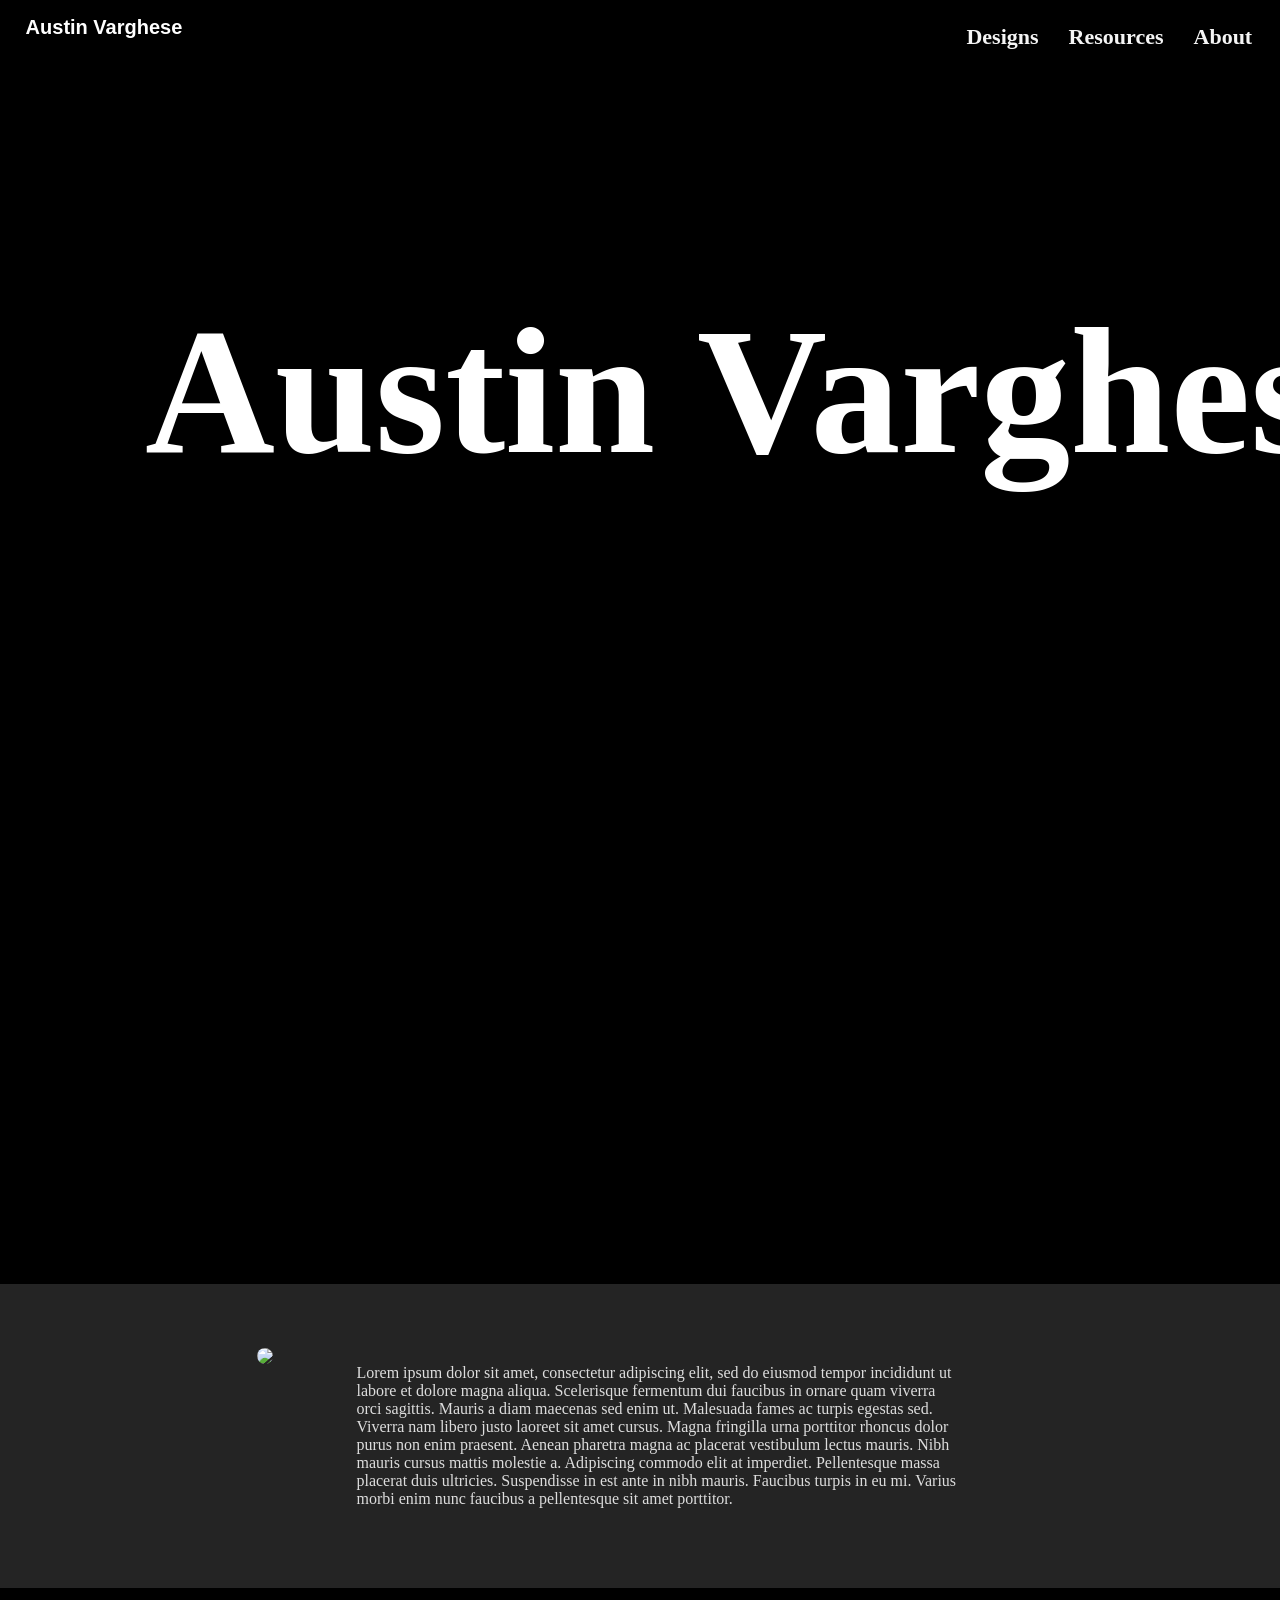
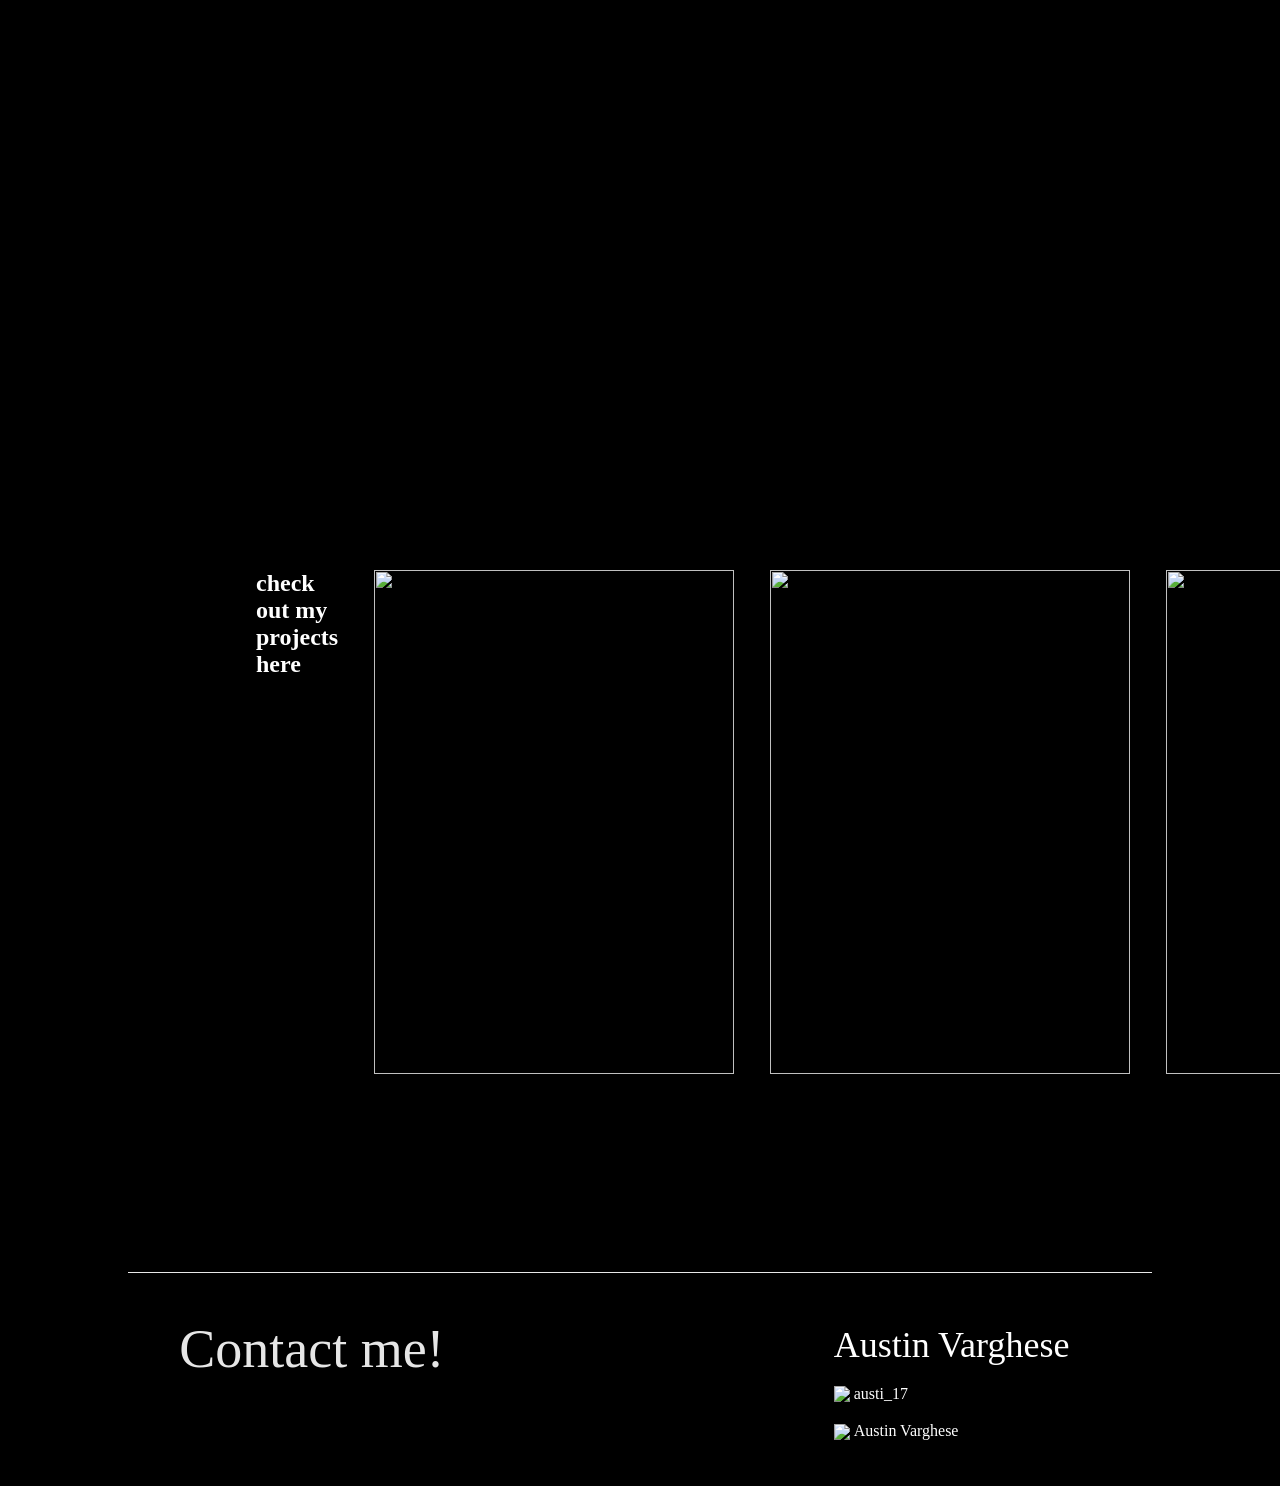
==== design.html @ 10a3e9f7 "Add files via upload" ====
<!DOCTYPE html>
<html lang="en">

<head>
    <link rel="stylesheet" href="style.css">
    <link href="https://fonts.googleapis.com/css2?family=Indie+Flower&display=swap" rel="stylesheet">
    <meta charset="utf-8">
    <meta name="viewport" content="width=device-width, initial-scale=1">
    <title>Home</title>
</head>

<body>

    <header id="colorbar">

        <div class="navbar"> 
            <a id="titletext" href="home.html">Austin Varghese</a> <!--Replace with an AI generated logo later-->
            <div class="navtext">
                <div class="nav"><a class="navobj" href="design.html">Designs</a></div>
                <div class="nav"><a class="navobj" href="resources.html">Resources</a></div>
                <div class="nav"><a class="navobj" href="About.html">About</a></div>
            </div>
        </div>
    </header>

    <section id="cards">
        <div class="card-group">
            <div class="big-card card">
                <h1 id="Header">Austin Varghese</h1>>
            </div>

           <div class="big-card card">
               <!-- <img class="imgcard" src="card\big\big2.jpg"> -->
            </div>

            <div class="big-card card">
               <!--  <img class="imgcard" src="card\big\big4.jpeg">-->
            </div>

            <div class="big-card card">
              <!--   <img class="imgcard" src="card\big\big3.jpeg">-->
            </div> 

            <!--Turn into words that describe the person I am trying to be-->
            <div class="smol-card card">
                <p style="color: white;">Bonk</p>
                <!--<img class="imgcards" src="card\smol\smol1.jpeg">-->
            </div>

            <div class="smol-card card">
                <p style="color: white;">Poblanos</p>
                <!--<img class="imgcards" src="card\smol\smol2.jpeg">-->
            </div>

            <div class="smol-card card">
                <p style="color: white;">Chick fil a</p>
                <!--<img class="imgcards" src="card\smol\smol3.jpeg">-->
            </div>

            <div class="smol-card card">
                <p style="color: white;">Harris Teeter</p>
                <!--<img class="imgcards" src="card\smol\smol4.jpeg">-->
            </div>
        </div>
    </section>

    <section id="spiel">
        <div class="parallax">
            <div class="caption">
                    <div class="floatleft">
                        <img class="spielimg" src="bonk.jpg">
                    </div>
                    <div class="floatright">
                        <p class="caption">Lorem ipsum dolor sit amet, consectetur adipiscing elit, sed do eiusmod tempor incididunt ut labore et dolore magna aliqua. Scelerisque fermentum dui faucibus in ornare quam viverra orci sagittis. Mauris a diam maecenas sed enim ut. Malesuada fames ac turpis egestas sed. Viverra nam libero justo laoreet sit amet cursus. Magna fringilla urna porttitor rhoncus dolor purus non enim praesent. Aenean pharetra magna ac placerat vestibulum lectus mauris. Nibh mauris cursus mattis molestie a. Adipiscing commodo elit at imperdiet. Pellentesque massa placerat duis ultricies. Suspendisse in est ante in nibh mauris. Faucibus turpis in eu mi. Varius morbi enim nunc faucibus a pellentesque sit amet porttitor.</p>
                    </div>
            </div>
        </div>
    </section>

    <section id="slideshow">
                <div id="image-track" data-mouse-down-at="0" data-prev-percentage="0">
                    <div><h1 style="color: white;">check out my projects<br> here</h1></div>
                    <img class="image" src="slideshow/untitled.png" draggable="false" />
                    <img class="image" src="slideshow/ae.png" draggable="false" />
                    <img class="image" src="slideshow/powerplay.png" draggable="false" />
                    <img class="image" src="https://images.unsplash.com/photo-1495805442109-bf1cf975750b?ixlib=rb-4.0.3&ixid=MnwxMjA3fDB8MHxwaG90by1wYWdlfHx8fGVufDB8fHx8&auto=format&fit=crop&w=1770&q=80" draggable="false" />
                    <img class="image" src="https://images.unsplash.com/photo-1548021682-1720ed403a5b?ixlib=rb-4.0.3&ixid=MnwxMjA3fDB8MHxwaG90by1wYWdlfHx8fGVufDB8fHx8&auto=format&fit=crop&w=1770&q=80" draggable="false" />
                    <img class="image" src="https://images.unsplash.com/photo-1496753480864-3e588e0269b3?ixlib=rb-4.0.3&ixid=MnwxMjA3fDB8MHxwaG90by1wYWdlfHx8fGVufDB8fHx8&auto=format&fit=crop&w=2134&q=80" draggable="false" />
                    <img class="image" src="https://images.unsplash.com/photo-1613346945084-35cccc812dd5?ixlib=rb-4.0.3&ixid=MnwxMjA3fDB8MHxwaG90by1wYWdlfHx8fGVufDB8fHx8&auto=format&fit=crop&w=1759&q=80" draggable="false" />
                </div>
                <script src="javascript.js"></script>
    </section>

    <footer>
        <div class="footleft">
            <a id="contact">Contact me!</a>
        </div>
        <div class="footright">
            <ul id="contactlist">
                <li><a id="email" href="mailto:austin.vargehese1938@gmail.com">Austin Varghese</a></li> 
                <br>
                <li class="social">
                    <a href="https://instagram.com/austi_17">
                        <img class="footimg" src="footer/insta.png">
                        <span class="username">austi_17</span>
                    </a>
                </li>
                <br>
                <li class="social">
                    <a href="https://instagram.com/ke.lvinnn">
                        <img class="footimg" src="footer/linkedin.png">
                        <span class="username">Austin Varghese</span>
                    </a>
                </li>
            </ul>

        </div>
    </footer>

</body>



</html>
---- style.css ----
* {
  padding: 0;
  margin: 0;
  text-decoration: none;
}

@font-face {
  font-family: Intro;
  src: url(fragile-bombers/Fragile\ Bombers.otf); /* URL to your font file */
}


body {
    background-color: black;
    font-family: 'Franklin Gothic Medium';
    overflow-x: hidden;
  }

header {
    background-color: black;
}



a#titletext {
  text-decoration: none;
  color: white;
  width: fit-content;
  font-weight: bolder;
  font-family: Arial, Helvetica, sans-serif, sans-serif;
  position: absolute;
  left: 1%;
  font-size: 20px;
}

div.navbar {
  width: 100%;
  position: relative;
  background-color: black;
  height: 40px;
  position: fixed;
  padding-right: 100%;
  padding-top: 1.25%;
  z-index: 1;
}

div.navtext {
  height: 100%;
  display: flex;
  justify-content: right;
  padding-right: 1%;
  margin-top: -12px;
}

div.nav {
  font-size: 22px;
  padding: 20px 15px;
  /*transition: border-top 0.25s ease-out 50ms;*/
  /*transition: margin-top 0.25s ease-out 50ms;*/
}

a.navobj {
  text-decoration: none;
  color: whitesmoke;  
  font-weight: bolder;
  font-size: 1em;
  height: fit-content;
}


div.nav:hover {
  border-top: 3px solid white;
  margin-top: -2.5px;

}

div.nav#active {
  border-top: 3px solid white;
  margin-top: -2.5px;
}

/*Section Card*/

section#cards {
  height: 100vh;
  display: grid;
  place-items: center;
}

h1#Header {
  font-family: Intro;
  color: white;
  font-size: 20vmin;
  /*border: 2px solid white;*/
  padding: 0vmin 100vmin 0vmin 0vmin;
  margin-left: -10vmin;
  margin-top: 10%;
  text-wrap: nowrap;
  text-align: center;
  background-color: black;
}

.card-group,
.card {
  aspect-ratio: 5 / 7;
}

.card-group,
.big-card {
  width: 30vmin;
}

.card {
  position: absolute;
  transition: all 800ms cubic-bezier(0.11, 0.69, 0.22, 0.85);
}

.big-card {
  width: 30vmin;
  z-index: 3;
}

/*all smol cards are bascially in active
 in a default position before they are hover'd*/

.smol-card {
  width: 12vmin;
  border-radius: 2vmin;
  left: 50%;
  top: 50%;
  transform: translate(-50%, -50%);
  z-index: 2;
  /*opacity: 0%;*/
}

/*positioning big cards*/

.big-card:nth-child(1) {
  /*transform: translateX(-10%) rotate(-1.5deg);*/
  transform: translateX(-100%);
  }
/*
.big-card:nth-child(2) {
  transform: rotate(2deg);
  }

.big-card:nth-child(3) {
  transform: translateX(-6%) rotate(-3deg);
}

.big-card:nth-child(4) {
  transform: translate(10%, 2%) rotate(5deg);
}
*/
/*adding the hover affects for the big cards*/

.card-group:hover > .big-card:nth-child(1) {
  /*transform: translate(-90%, 7%) rotate(-18deg);*/
}

.card-group:hover > .big-card:nth-child(2) {
  transform: translate(-40%, 5%) rotate(-5.5deg);
}

.card-group:hover > .big-card:nth-child(3) {
  transform: translate(15%, 2%) rotate(3deg);
}

.card-group:hover > .big-card:nth-child(4) {
  transform: translate(80%, 0%) rotate(13deg);
}

/*little card hover effects*/

.card-group:hover > .smol-card:nth-child(5) {
  transform: translate(300%, -190%) rotate(-15deg);
  opacity: 100%;
}

.card-group:hover > .smol-card:nth-child(6) {
  transform: translate(310%, 220%) rotate(10deg);
}

.card-group:hover > .smol-card:nth-child(7) {
  transform: translate(-330%, 240%) rotate(-15deg);
}

.card-group:hover > .smol-card:nth-child(8) {
  transform: translate(-250%, -200%) rotate(10deg);
}

img.imgcard {
  width: auto;
  height: 50vmin;
}

img.imgcards {
  width: auto;
  height: 7vmin;
}

/* parallax effect */

.parallax {
  /* The image used */
  background-image: url("roboparallax.png");

  /* Full height */
  height: 100%;

  /* Create the parallax scrolling effect */
  background-attachment: fixed;
  background-position: center;
  background-repeat: no-repeat;
  background-size: cover;
  padding-top: 30%;
  padding-bottom: 30%;
}

div.caption {
  margin: auto;
  width: 50%;
  color:#ddd;
  background-color: rgba(46, 46, 46, 0.801);
  padding: 5% 25.1%;
  position: relative;
  display: flex;
}

div.floatright, div.floatleft {
  justify-content: space-between;
}

div.floatright {
  padding-left: 10%;
}

div.floatleft {
  padding-right: 3%;
  margin-left: -10%;
}

.spielimg {
  width: 40vmin;
  border-radius: 10px;
}

p.caption {
  display: block;
  margin-block-start: 1em;
  margin-block-end: 1em;
  margin-inline-start: 0px;
  margin-inline-end: 0px;
}

/* intro portion */



/* making the slideshow portion */

section#slideshow {
  height: 100vh;
  width: 100vw;
  background-color: black;
  margin: 0rem;
  overflow: hidden;

}

#image-track {
  display: flex;
  gap: 4vmin;
  position: relative;
  left: 20%;
  top: 50%;
  transform: translate(0%, -50%); 
  user-select: none; /* -- Prevent image highlighting -- */
}

#image-track > .image {
  width: 40vmin;
  height: 56vmin;
  object-fit: cover;
  object-position: 100% center;
}
/*
#image-track > .image:hover{ 
  width: 50vmin;
  height: 66vmin;
}

*/
/*footer*/
footer {
  border-top: 1px solid #e8e8e8;
  padding: 5vmin 0;
  margin: 0 10%;
  display: flex;
}

div.footright, div.footleft {
  justify-content: space-between;
}

div.footright {
  margin-left: 25%;
  padding-left: 10%;
  margin-top: 0.6%;
}

div.footleft {
  padding-right: 3%;
  margin-left: 5%;
}

ul#contactlist {
  list-style: none;
  text-decoration: none;
}

a#contact {
  color: white;
  opacity: 0.9;
  text-wrap: nowrap;
  font-size: 6vmin;
}

a#email {
  color: white;
  text-wrap: nowrap;
  font-size: 4vmin;
  margin-top: 10%;
  text-decoration: none;
}


img.footimg {
  width: 15%;
  vertical-align: middle;
}

span.username {
  color: white;
  vertical-align: middle;
  text-decoration: none;
}

a#email:hover {
  color: orange;
  text-decoration: none;
}

span.username:hover {
  color: orange;
  text-decoration: none;
}

a#email:active {
  color: rgb(215, 118, 0);
}
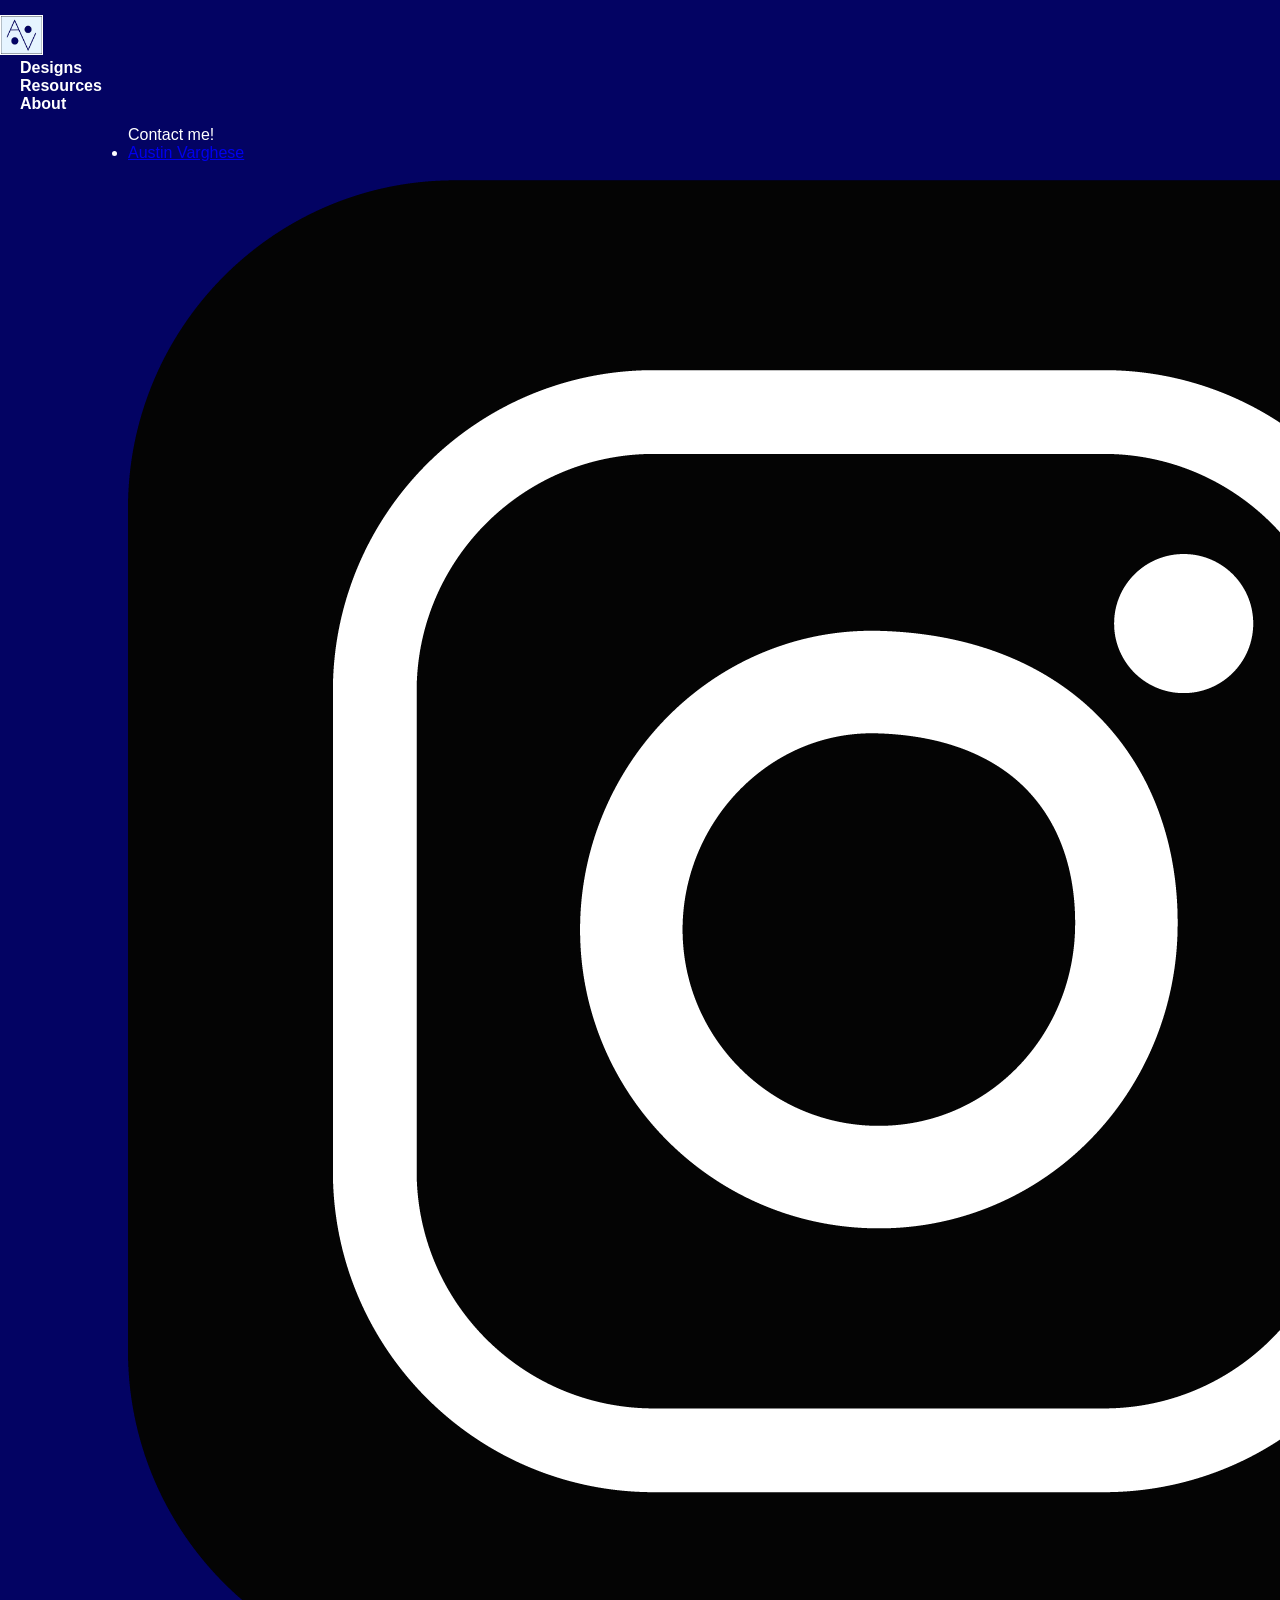
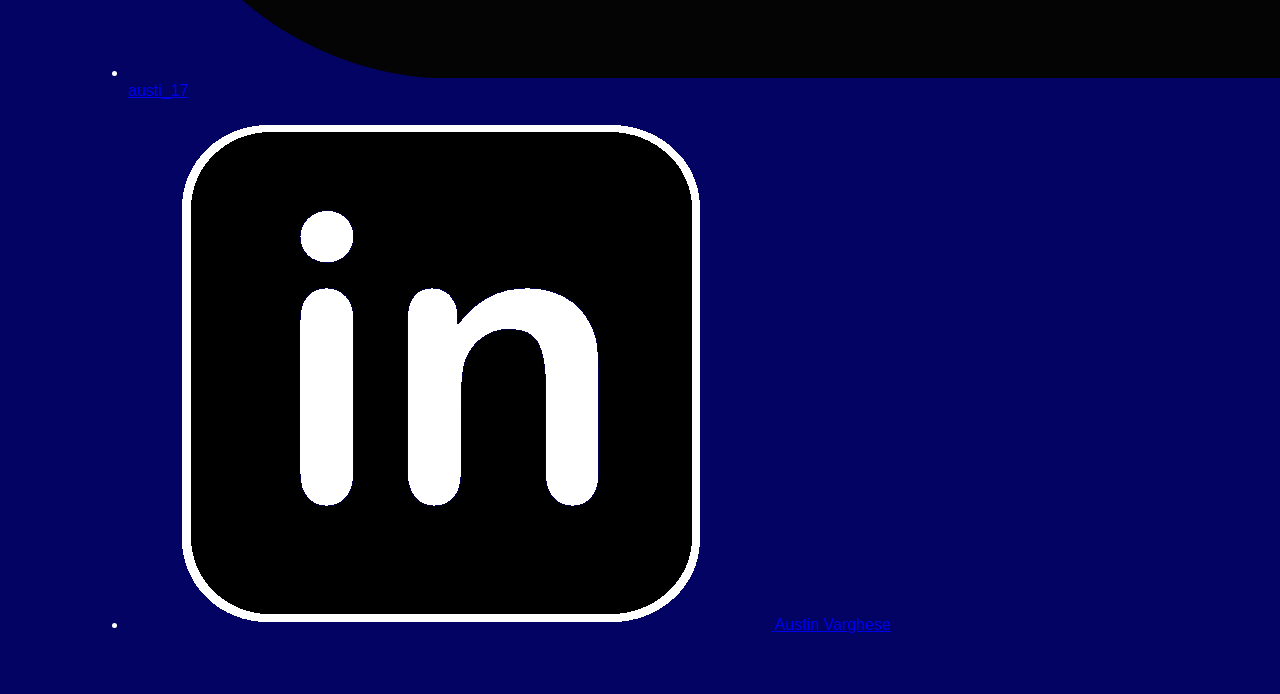
==== commit 9aaa39e4: "changed the 2 top sections and made website responsive" ====
--- a/design.html
+++ b/design.html
@@ -14,7 +14,9 @@
     <header id="colorbar">
 
         <div class="navbar"> 
-            <a id="titletext" href="home.html">Austin Varghese</a> <!--Replace with an AI generated logo later-->
+            <a id="titletext" href="index.html">
+                 <img class="headimg" src="footer/logo.png">
+            </a> 
             <div class="navtext">
                 <div class="nav"><a class="navobj" href="design.html">Designs</a></div>
                 <div class="nav"><a class="navobj" href="resources.html">Resources</a></div>
@@ -23,73 +25,13 @@
         </div>
     </header>
 
-    <section id="cards">
-        <div class="card-group">
-            <div class="big-card card">
-                <h1 id="Header">Austin Varghese</h1>>
-            </div>
-
-           <div class="big-card card">
-               <!-- <img class="imgcard" src="card\big\big2.jpg"> -->
-            </div>
-
-            <div class="big-card card">
-               <!--  <img class="imgcard" src="card\big\big4.jpeg">-->
-            </div>
-
-            <div class="big-card card">
-              <!--   <img class="imgcard" src="card\big\big3.jpeg">-->
-            </div> 
-
-            <!--Turn into words that describe the person I am trying to be-->
-            <div class="smol-card card">
-                <p style="color: white;">Bonk</p>
-                <!--<img class="imgcards" src="card\smol\smol1.jpeg">-->
-            </div>
-
-            <div class="smol-card card">
-                <p style="color: white;">Poblanos</p>
-                <!--<img class="imgcards" src="card\smol\smol2.jpeg">-->
-            </div>
-
-            <div class="smol-card card">
-                <p style="color: white;">Chick fil a</p>
-                <!--<img class="imgcards" src="card\smol\smol3.jpeg">-->
-            </div>
-
-            <div class="smol-card card">
-                <p style="color: white;">Harris Teeter</p>
-                <!--<img class="imgcards" src="card\smol\smol4.jpeg">-->
-            </div>
+   <section id="Design">
+        <div id="Design Title">
+            <h1 id="DesignTitle">Storm-Bringer</h1>
+            <p class="date">March 23, 2024</p>
+            <img id="TitleImg" src="slideshow/untitled.png">
         </div>
-    </section>
-
-    <section id="spiel">
-        <div class="parallax">
-            <div class="caption">
-                    <div class="floatleft">
-                        <img class="spielimg" src="bonk.jpg">
-                    </div>
-                    <div class="floatright">
-                        <p class="caption">Lorem ipsum dolor sit amet, consectetur adipiscing elit, sed do eiusmod tempor incididunt ut labore et dolore magna aliqua. Scelerisque fermentum dui faucibus in ornare quam viverra orci sagittis. Mauris a diam maecenas sed enim ut. Malesuada fames ac turpis egestas sed. Viverra nam libero justo laoreet sit amet cursus. Magna fringilla urna porttitor rhoncus dolor purus non enim praesent. Aenean pharetra magna ac placerat vestibulum lectus mauris. Nibh mauris cursus mattis molestie a. Adipiscing commodo elit at imperdiet. Pellentesque massa placerat duis ultricies. Suspendisse in est ante in nibh mauris. Faucibus turpis in eu mi. Varius morbi enim nunc faucibus a pellentesque sit amet porttitor.</p>
-                    </div>
-            </div>
-        </div>
-    </section>
-
-    <section id="slideshow">
-                <div id="image-track" data-mouse-down-at="0" data-prev-percentage="0">
-                    <div><h1 style="color: white;">check out my projects<br> here</h1></div>
-                    <img class="image" src="slideshow/untitled.png" draggable="false" />
-                    <img class="image" src="slideshow/ae.png" draggable="false" />
-                    <img class="image" src="slideshow/powerplay.png" draggable="false" />
-                    <img class="image" src="https://images.unsplash.com/photo-1495805442109-bf1cf975750b?ixlib=rb-4.0.3&ixid=MnwxMjA3fDB8MHxwaG90by1wYWdlfHx8fGVufDB8fHx8&auto=format&fit=crop&w=1770&q=80" draggable="false" />
-                    <img class="image" src="https://images.unsplash.com/photo-1548021682-1720ed403a5b?ixlib=rb-4.0.3&ixid=MnwxMjA3fDB8MHxwaG90by1wYWdlfHx8fGVufDB8fHx8&auto=format&fit=crop&w=1770&q=80" draggable="false" />
-                    <img class="image" src="https://images.unsplash.com/photo-1496753480864-3e588e0269b3?ixlib=rb-4.0.3&ixid=MnwxMjA3fDB8MHxwaG90by1wYWdlfHx8fGVufDB8fHx8&auto=format&fit=crop&w=2134&q=80" draggable="false" />
-                    <img class="image" src="https://images.unsplash.com/photo-1613346945084-35cccc812dd5?ixlib=rb-4.0.3&ixid=MnwxMjA3fDB8MHxwaG90by1wYWdlfHx8fGVufDB8fHx8&auto=format&fit=crop&w=1759&q=80" draggable="false" />
-                </div>
-                <script src="javascript.js"></script>
-    </section>
+   </section>
 
     <footer>
         <div class="footleft">
@@ -107,7 +49,7 @@
                 </li>
                 <br>
                 <li class="social">
-                    <a href="https://instagram.com/ke.lvinnn">
+                    <a href="https://www.linkedin.com/in/austinv15">
                         <img class="footimg" src="footer/linkedin.png">
                         <span class="username">Austin Varghese</span>
                     </a>
--- a/style.css
+++ b/style.css
@@ -1,361 +1,71 @@
-* {
-  padding: 0;
-  margin: 0;
-  text-decoration: none;
+@font-face {
+  font-family: Intro;
+  src: url(fragile-bombers/Fragile\ Bombers.otf);
 }
 
-@font-face {
-  font-family: Intro;
-  src: url(fragile-bombers/Fragile\ Bombers.otf); /* URL to your font file */
+:root {
+    --primary: #030363;
+    --light-blue: #e6f4ff;
 }
 
+* { margin: 0; padding: 0; box-sizing: border-box; }
 
-body {
-    background-color: black;
-    font-family: 'Franklin Gothic Medium';
+body { 
+    background-color: var(--light-blue);
+    font-family: 'Inter', sans-serif;
     overflow-x: hidden;
-  }
-
-header {
-    background-color: black;
 }
 
+.navbar {
+    background: var(--primary);
+    padding: 15px 0;
+    position: fixed;
+    width: 100%;
+    z-index: 9999;
+}
+.nav-container {
+    width: 80%;
+    margin: 0 auto;
+    display: flex;
+    justify-content: space-between;
+    align-items: center;
+}
+.headimg { height: 40px; border: 1px solid white; }
+.navobj { color: white; text-decoration: none; font-weight: bold; margin-left: 20px; }
 
+.hero-section {
+    height: 100vh;
+    display: flex;
+    align-items: center;
+    justify-content: center;
+    text-align: center;
+}
+.custom-header { 
+    font-family: 'Intro', sans-serif;
+    font-size: clamp(4rem, 12vw, 10rem); 
+    color: var(--primary); 
+    margin-bottom: 20px;
+}
+.tag-cloud { display: flex; gap: 15px; justify-content: center; flex-wrap: wrap; }
+.tag-cloud span { background: white; padding: 8px 18px; border-radius: 20px; color: var(--primary); font-weight: bold; border: 1px solid var(--primary); }
 
-a#titletext {
-  text-decoration: none;
-  color: white;
-  width: fit-content;
-  font-weight: bolder;
-  font-family: Arial, Helvetica, sans-serif, sans-serif;
-  position: absolute;
-  left: 1%;
-  font-size: 20px;
-}
+#aboutme-refined { padding: 100px 10%; }
+.about-container { max-width: 1000px; margin: 0 auto; background: white; border-radius: 20px; overflow: hidden; }
+.about-grid { display: grid; grid-template-columns: 1fr 1fr; }
+.spielimg { width: 100%; height: 100%; object-fit: cover; }
+.about-copy { padding: 40px; }
 
-div.navbar {
-  width: 100%;
-  position: relative;
-  background-color: black;
-  height: 40px;
-  position: fixed;
-  padding-right: 100%;
-  padding-top: 1.25%;
-  z-index: 1;
-}
+#slideshow { height: 100vh; width: 100vw; position: relative; overflow: hidden; }
+#image-track { display: flex; gap: 4vmin; position: absolute; left: 20%; top: 50%; transform: translate(0%, -50%); }
+.image { width: 40vmin; height: 56vmin; object-fit: cover; -webkit-user-drag: none; }
 
-div.navtext {
-  height: 100%;
-  display: flex;
-  justify-content: right;
-  padding-right: 1%;
-  margin-top: -12px;
-}
+footer { background: var(--primary); color: white; padding: 60px 10%; }
+.footer-content { display: flex; justify-content: space-between; flex-wrap: wrap; gap: 30px; }
+.email-link { color: #8cb6ff; text-decoration: none; font-size: 1.2rem; }
+.social-item { display: flex; align-items: center; gap: 10px; margin-bottom: 15px; }
+.social-item img { height: 25px; filter: invert(1); }
+.social-item a { color: white; text-decoration: none; }
 
-div.nav {
-  font-size: 22px;
-  padding: 20px 15px;
-  /*transition: border-top 0.25s ease-out 50ms;*/
-  /*transition: margin-top 0.25s ease-out 50ms;*/
-}
-
-a.navobj {
-  text-decoration: none;
-  color: whitesmoke;  
-  font-weight: bolder;
-  font-size: 1em;
-  height: fit-content;
-}
-
-
-div.nav:hover {
-  border-top: 3px solid white;
-  margin-top: -2.5px;
-
-}
-
-div.nav#active {
-  border-top: 3px solid white;
-  margin-top: -2.5px;
-}
-
-/*Section Card*/
-
-section#cards {
-  height: 100vh;
-  display: grid;
-  place-items: center;
-}
-
-h1#Header {
-  font-family: Intro;
-  color: white;
-  font-size: 20vmin;
-  /*border: 2px solid white;*/
-  padding: 0vmin 100vmin 0vmin 0vmin;
-  margin-left: -10vmin;
-  margin-top: 10%;
-  text-wrap: nowrap;
-  text-align: center;
-  background-color: black;
-}
-
-.card-group,
-.card {
-  aspect-ratio: 5 / 7;
-}
-
-.card-group,
-.big-card {
-  width: 30vmin;
-}
-
-.card {
-  position: absolute;
-  transition: all 800ms cubic-bezier(0.11, 0.69, 0.22, 0.85);
-}
-
-.big-card {
-  width: 30vmin;
-  z-index: 3;
-}
-
-/*all smol cards are bascially in active
- in a default position before they are hover'd*/
-
-.smol-card {
-  width: 12vmin;
-  border-radius: 2vmin;
-  left: 50%;
-  top: 50%;
-  transform: translate(-50%, -50%);
-  z-index: 2;
-  /*opacity: 0%;*/
-}
-
-/*positioning big cards*/
-
-.big-card:nth-child(1) {
-  /*transform: translateX(-10%) rotate(-1.5deg);*/
-  transform: translateX(-100%);
-  }
-/*
-.big-card:nth-child(2) {
-  transform: rotate(2deg);
-  }
-
-.big-card:nth-child(3) {
-  transform: translateX(-6%) rotate(-3deg);
-}
-
-.big-card:nth-child(4) {
-  transform: translate(10%, 2%) rotate(5deg);
-}
-*/
-/*adding the hover affects for the big cards*/
-
-.card-group:hover > .big-card:nth-child(1) {
-  /*transform: translate(-90%, 7%) rotate(-18deg);*/
-}
-
-.card-group:hover > .big-card:nth-child(2) {
-  transform: translate(-40%, 5%) rotate(-5.5deg);
-}
-
-.card-group:hover > .big-card:nth-child(3) {
-  transform: translate(15%, 2%) rotate(3deg);
-}
-
-.card-group:hover > .big-card:nth-child(4) {
-  transform: translate(80%, 0%) rotate(13deg);
-}
-
-/*little card hover effects*/
-
-.card-group:hover > .smol-card:nth-child(5) {
-  transform: translate(300%, -190%) rotate(-15deg);
-  opacity: 100%;
-}
-
-.card-group:hover > .smol-card:nth-child(6) {
-  transform: translate(310%, 220%) rotate(10deg);
-}
-
-.card-group:hover > .smol-card:nth-child(7) {
-  transform: translate(-330%, 240%) rotate(-15deg);
-}
-
-.card-group:hover > .smol-card:nth-child(8) {
-  transform: translate(-250%, -200%) rotate(10deg);
-}
-
-img.imgcard {
-  width: auto;
-  height: 50vmin;
-}
-
-img.imgcards {
-  width: auto;
-  height: 7vmin;
-}
-
-/* parallax effect */
-
-.parallax {
-  /* The image used */
-  background-image: url("roboparallax.png");
-
-  /* Full height */
-  height: 100%;
-
-  /* Create the parallax scrolling effect */
-  background-attachment: fixed;
-  background-position: center;
-  background-repeat: no-repeat;
-  background-size: cover;
-  padding-top: 30%;
-  padding-bottom: 30%;
-}
-
-div.caption {
-  margin: auto;
-  width: 50%;
-  color:#ddd;
-  background-color: rgba(46, 46, 46, 0.801);
-  padding: 5% 25.1%;
-  position: relative;
-  display: flex;
-}
-
-div.floatright, div.floatleft {
-  justify-content: space-between;
-}
-
-div.floatright {
-  padding-left: 10%;
-}
-
-div.floatleft {
-  padding-right: 3%;
-  margin-left: -10%;
-}
-
-.spielimg {
-  width: 40vmin;
-  border-radius: 10px;
-}
-
-p.caption {
-  display: block;
-  margin-block-start: 1em;
-  margin-block-end: 1em;
-  margin-inline-start: 0px;
-  margin-inline-end: 0px;
-}
-
-/* intro portion */
-
-
-
-/* making the slideshow portion */
-
-section#slideshow {
-  height: 100vh;
-  width: 100vw;
-  background-color: black;
-  margin: 0rem;
-  overflow: hidden;
-
-}
-
-#image-track {
-  display: flex;
-  gap: 4vmin;
-  position: relative;
-  left: 20%;
-  top: 50%;
-  transform: translate(0%, -50%); 
-  user-select: none; /* -- Prevent image highlighting -- */
-}
-
-#image-track > .image {
-  width: 40vmin;
-  height: 56vmin;
-  object-fit: cover;
-  object-position: 100% center;
-}
-/*
-#image-track > .image:hover{ 
-  width: 50vmin;
-  height: 66vmin;
-}
-
-*/
-/*footer*/
-footer {
-  border-top: 1px solid #e8e8e8;
-  padding: 5vmin 0;
-  margin: 0 10%;
-  display: flex;
-}
-
-div.footright, div.footleft {
-  justify-content: space-between;
-}
-
-div.footright {
-  margin-left: 25%;
-  padding-left: 10%;
-  margin-top: 0.6%;
-}
-
-div.footleft {
-  padding-right: 3%;
-  margin-left: 5%;
-}
-
-ul#contactlist {
-  list-style: none;
-  text-decoration: none;
-}
-
-a#contact {
-  color: white;
-  opacity: 0.9;
-  text-wrap: nowrap;
-  font-size: 6vmin;
-}
-
-a#email {
-  color: white;
-  text-wrap: nowrap;
-  font-size: 4vmin;
-  margin-top: 10%;
-  text-decoration: none;
-}
-
-
-img.footimg {
-  width: 15%;
-  vertical-align: middle;
-}
-
-span.username {
-  color: white;
-  vertical-align: middle;
-  text-decoration: none;
-}
-
-a#email:hover {
-  color: orange;
-  text-decoration: none;
-}
-
-span.username:hover {
-  color: orange;
-  text-decoration: none;
-}
-
-a#email:active {
-  color: rgb(215, 118, 0);
+@media (max-width: 768px) {
+    .about-grid { grid-template-columns: 1fr; }
 }
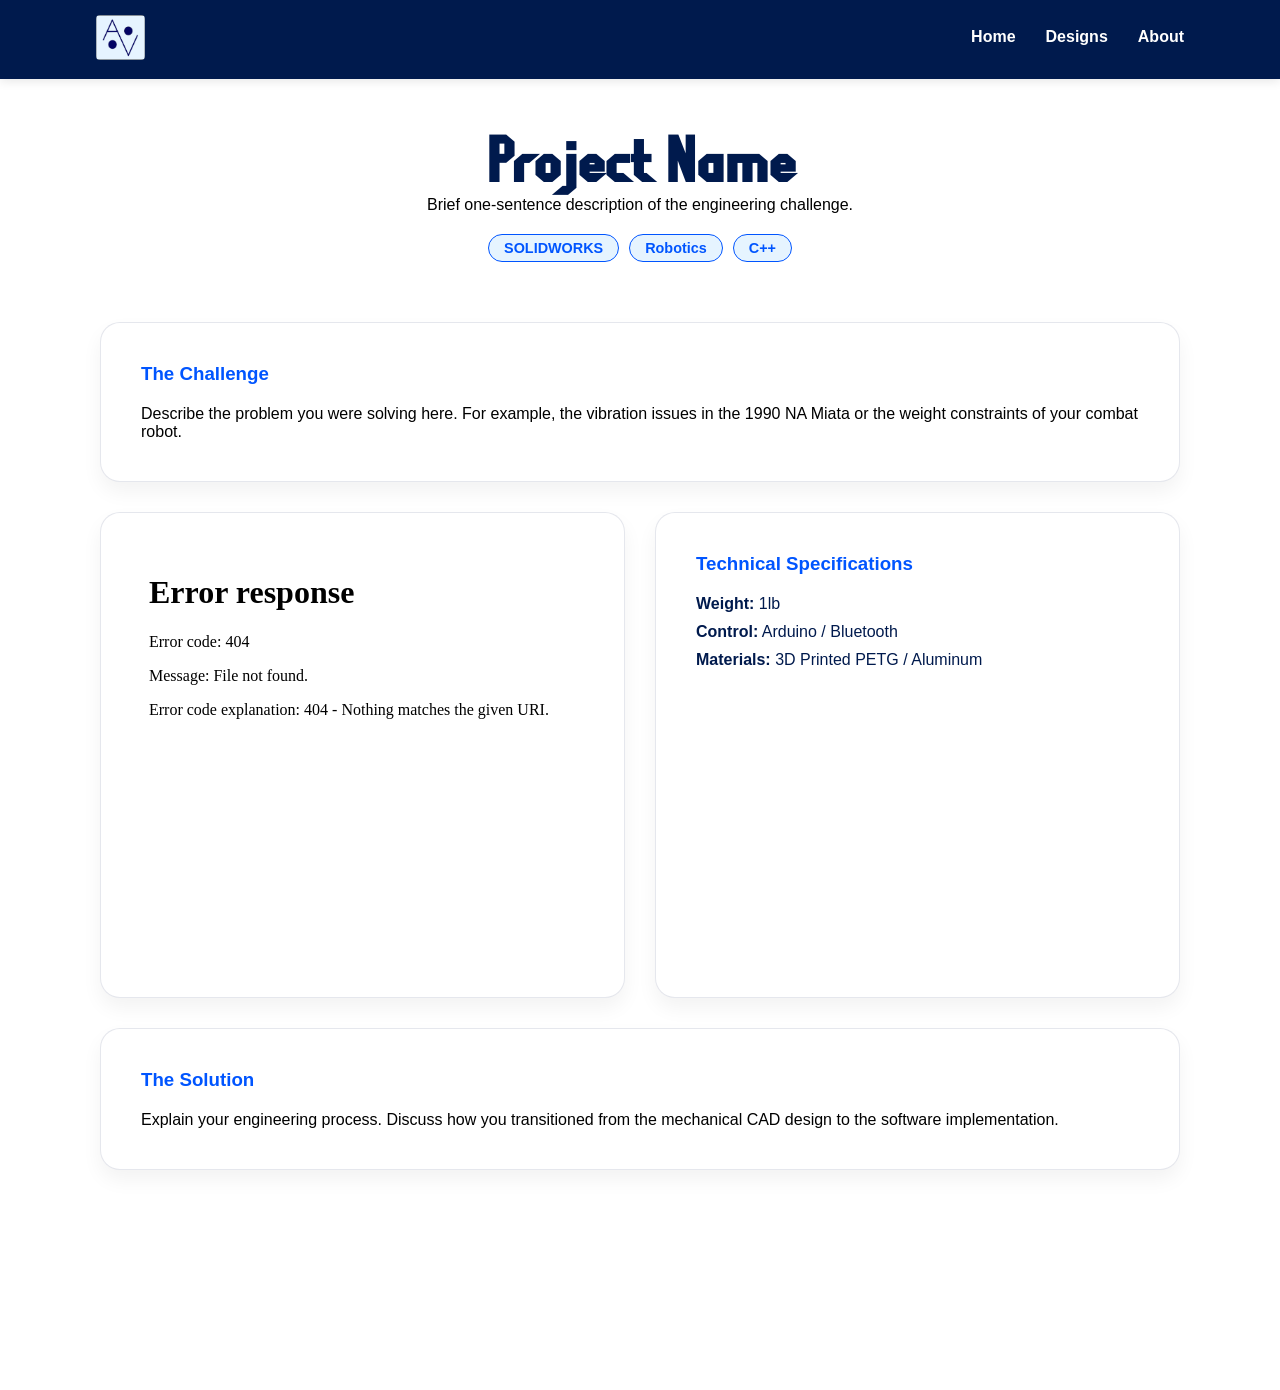
==== commit 9d63b503: "home page overhaul, redesigned js to create automated slideshow, updated template for design pages, " ====
--- a/design.html
+++ b/design.html
@@ -1,66 +1,67 @@
 <!DOCTYPE html>
 <html lang="en">
-
 <head>
-    <link rel="stylesheet" href="style.css">
-    <link href="https://fonts.googleapis.com/css2?family=Indie+Flower&display=swap" rel="stylesheet">
     <meta charset="utf-8">
     <meta name="viewport" content="width=device-width, initial-scale=1">
-    <title>Home</title>
+    <title>Project Name | Austin Varghese</title>
+    <link rel="stylesheet" href="style.css">
 </head>
-
 <body>
 
-    <header id="colorbar">
-
-        <div class="navbar"> 
-            <a id="titletext" href="index.html">
-                 <img class="headimg" src="footer/logo.png">
+    <nav class="navbar"> 
+        <div class="nav-container">
+            <a href="index.html" id="titletext">
+                 <img class="headimg" src="footer/logo.png" alt="Logo">
             </a> 
             <div class="navtext">
-                <div class="nav"><a class="navobj" href="design.html">Designs</a></div>
-                <div class="nav"><a class="navobj" href="resources.html">Resources</a></div>
-                <div class="nav"><a class="navobj" href="About.html">About</a></div>
+                <a class="navobj" href="index.html">Home</a>
+                <a class="navobj" href="design.html">Designs</a>
+                <a class="navobj" href="About.html">About</a>
             </div>
         </div>
-    </header>
+    </nav>
 
-   <section id="Design">
-        <div id="Design Title">
-            <h1 id="DesignTitle">Storm-Bringer</h1>
-            <p class="date">March 23, 2024</p>
-            <img id="TitleImg" src="slideshow/untitled.png">
-        </div>
-   </section>
+    <main class="project-page">
+        <section class="project-hero">
+            <h1 class="project-title">Project Name</h1>
+            <p class="project-subtitle">Brief one-sentence description of the engineering challenge.</p>
+            <div class="project-tags">
+                <span>SOLIDWORKS</span>
+                <span>Robotics</span>
+                <span>C++</span>
+            </div>
+        </section>
 
-    <footer>
-        <div class="footleft">
-            <a id="contact">Contact me!</a>
-        </div>
-        <div class="footright">
-            <ul id="contactlist">
-                <li><a id="email" href="mailto:austin.vargehese1938@gmail.com">Austin Varghese</a></li> 
-                <br>
-                <li class="social">
-                    <a href="https://instagram.com/austi_17">
-                        <img class="footimg" src="footer/insta.png">
-                        <span class="username">austi_17</span>
-                    </a>
-                </li>
-                <br>
-                <li class="social">
-                    <a href="https://www.linkedin.com/in/austinv15">
-                        <img class="footimg" src="footer/linkedin.png">
-                        <span class="username">Austin Varghese</span>
-                    </a>
-                </li>
-            </ul>
+        <section class="project-grid">
+            
+            <div class="grid-item full-width card">
+                <h3>The Challenge</h3>
+                <p>Describe the problem you were solving here. For example, the vibration issues in the 1990 NA Miata or the weight constraints of your combat robot.</p>
+            </div>
 
-        </div>
-    </footer>
+            <div class="grid-item card visual-slot">
+                <iframe title="Combat Robot CAD" frameborder="0" allowfullscreen mozallowfullscreen="true" webkitallowfullscreen="true" src="YOUR_WIDGET_URL_HERE" style="width: 100%; height: 400px;"></iframe>
+            </div>
+
+            <div class="grid-item card">
+                <h3>Technical Specifications</h3>
+                <ul class="spec-list">
+                    <li><strong>Weight:</strong> 1lb</li>
+                    <li><strong>Control:</strong> Arduino / Bluetooth</li>
+                    <li><strong>Materials:</strong> 3D Printed PETG / Aluminum</li>
+                </ul>
+            </div>
+
+            <div class="grid-item full-width card">
+                <h3>The Solution</h3>
+                <p>Explain your engineering process. Discuss how you transitioned from the mechanical CAD design to the software implementation.</p>
+            </div>
+
+        </section>
+    </main>
+
+    <footer id="contact-footer">
+        </footer>
 
 </body>
-
-
-
 </html>
--- a/style.css
+++ b/style.css
@@ -3,9 +3,14 @@
   src: url(fragile-bombers/Fragile\ Bombers.otf);
 }
 
+html {
+    scroll-behavior: smooth;
+}
+
 :root {
-    --primary: #030363;
-    --light-blue: #e6f4ff;
+    --primary-bold: #001a4d; /* Deep Navy for maximum contrast */
+    --accent-blue: #0055ff;  /* Vibrant Blue for the typed words */
+    --light-blue-bg: #e6f4ff;
 }
 
 * { margin: 0; padding: 0; box-sizing: border-box; }
@@ -16,56 +21,344 @@
     overflow-x: hidden;
 }
 
+/* Updated Navbar for visibility */
 .navbar {
-    background: var(--primary);
+    background: var(--primary-bold); /* Use the deep navy */
     padding: 15px 0;
     position: fixed;
     width: 100%;
+    top: 0;
+    left: 0;
     z-index: 9999;
-}
+    box-shadow: 0 2px 10px rgba(0,0,0,0.1); /* Adds depth so it sits above the hero */
+}
+
 .nav-container {
-    width: 80%;
+    width: 85%;
     margin: 0 auto;
     display: flex;
     justify-content: space-between;
     align-items: center;
 }
-.headimg { height: 40px; border: 1px solid white; }
-.navobj { color: white; text-decoration: none; font-weight: bold; margin-left: 20px; }
-
+
+.headimg { 
+    height: 45px; 
+    border: 1.5px solid var(--white); 
+    border-radius: 4px;
+}
+
+.navtext {
+    display: flex;
+    gap: 30px;
+    color: white;
+}
+
+.navobj { 
+    color: var(--white); 
+    text-decoration: none; 
+    font-weight: 700; 
+    font-size: 1rem;
+    position: relative; /* Anchor for the line */
+    padding-bottom: 5px; /* Space between text and line */
+    transition: color 0.3s ease;
+}
+
+/* The Line - Hidden state */
+.navobj::after {
+    content: '';
+    position: absolute;
+    bottom: 0;          /* Move to the bottom */
+    left: 50%;
+    width: 0;
+    height: 3px;
+    background-color: #ffcc33;
+    transition: all 0.3s ease-in-out;
+    transform: translateX(-50%);
+    border-radius: 2px;
+}
+
+/* The Line - Hover state */
+.navobj:hover::after {
+    width: 100%;        /* Grow from center */
+}
+
+.navobj:hover {
+    color: #ffcc33;
+}
 .hero-section {
-    height: 100vh;
+    padding-top: 80px; /* Pushes content down so the navbar doesn't cover it */
+    min-height: 100vh;
     display: flex;
     align-items: center;
     justify-content: center;
-    text-align: center;
-}
+    /* ... existing background styles ... */
+}
+/* Your custom font name header */
 .custom-header { 
     font-family: 'Intro', sans-serif;
     font-size: clamp(4rem, 12vw, 10rem); 
-    color: var(--primary); 
+    color: var(--primary-bold); 
     margin-bottom: 20px;
-}
-.tag-cloud { display: flex; gap: 15px; justify-content: center; flex-wrap: wrap; }
-.tag-cloud span { background: white; padding: 8px 18px; border-radius: 20px; color: var(--primary); font-weight: bold; border: 1px solid var(--primary); }
-
-#aboutme-refined { padding: 100px 10%; }
-.about-container { max-width: 1000px; margin: 0 auto; background: white; border-radius: 20px; overflow: hidden; }
-.about-grid { display: grid; grid-template-columns: 1fr 1fr; }
-.spielimg { width: 100%; height: 100%; object-fit: cover; }
-.about-copy { padding: 40px; }
+    /* Subtle depth to help it pop */
+    text-shadow: 2px 2px 4px rgba(0, 0, 0, 0.05); 
+}
+
+.typing-sentence {
+    font-size: 2.2rem;
+    color: var(--primary-bold);
+    font-weight: 400;
+    margin-top: 10px;
+}
+
+#typed {
+    font-weight: 700;
+    color: var(--accent-blue);
+    /* Underline removed as requested */
+    border-bottom: none; 
+}
+
+/* Styling the blinking cursor to match the accent */
+.typed-cursor {
+    font-size: 2.2rem;
+    color: var(--accent-blue);
+}
+
+#aboutme-refined {
+    padding: 100px 10%;
+    background-color: var(--light-blue-bg);
+}
+
+.about-container {
+    max-width: 1100px;
+    margin: 0 auto;
+    background: white;
+    border-radius: 24px;
+    overflow: hidden;
+    border: 2px solid var(--primary-bold);
+    box-shadow: 0 20px 40px rgba(0, 26, 77, 0.1);
+}
+
+.about-grid {
+    display: grid;
+    /* This creates two equal columns */
+    grid-template-columns: 1fr 1fr;
+    align-items: stretch;
+}
+
+.about-image-box {
+    width: 100%;
+    height: 100%;
+}
+
+.spielimg {
+    width: 100%;
+    height: 100%;
+    object-fit: cover; /* Ensures the photo fills the space without stretching */
+    display: block;
+}
+
+.about-copy {
+    padding: 60px;
+    display: flex;
+    flex-direction: column;
+    justify-content: center;
+}
+
+.about-copy h2 {
+    color: var(--primary-bold);
+    font-family: 'Intro', sans-serif;
+    font-size: 2.5rem;
+    margin-bottom: 20px;
+}
+
+.about-copy p {
+    color: var(--primary-bold);
+    font-size: 1.1rem;
+    line-height: 1.7;
+    margin-bottom: 20px;
+}
+
+/* Mobile Fix: Stack them vertically when the screen is small */
+@media (max-width: 900px) {
+    .about-grid {
+        grid-template-columns: 1fr;
+    }
+    .about-copy {
+        padding: 40px 30px;
+    }
+}
 
 #slideshow { height: 100vh; width: 100vw; position: relative; overflow: hidden; }
 #image-track { display: flex; gap: 4vmin; position: absolute; left: 20%; top: 50%; transform: translate(0%, -50%); }
 .image { width: 40vmin; height: 56vmin; object-fit: cover; -webkit-user-drag: none; }
 
-footer { background: var(--primary); color: white; padding: 60px 10%; }
-.footer-content { display: flex; justify-content: space-between; flex-wrap: wrap; gap: 30px; }
-.email-link { color: #8cb6ff; text-decoration: none; font-size: 1.2rem; }
-.social-item { display: flex; align-items: center; gap: 10px; margin-bottom: 15px; }
-.social-item img { height: 25px; filter: invert(1); }
-.social-item a { color: white; text-decoration: none; }
+/* Integrated Footer Style */
+footer {
+    background: transparent;
+    padding: 80px 10% 40px 10%;
+    color: var(--primary);
+}
+
+.footer-container {
+    max-width: 1200px;
+    margin: 0 auto;
+}
+
+/* Footer Line Fix */
+.footer-line {
+    height: 2px; /* Made slightly thicker */
+    background: var(--primary-bold); /* Match your standout navy */
+    width: 100%;
+    opacity: 1; /* Full visibility */
+    margin-bottom: 40px;
+}
+
+/* Ensure the label also stands out */
+.foot-label {
+    color: var(--primary-bold);
+    font-size: 0.8rem;
+    font-weight: 800;
+    letter-spacing: 2px;
+    margin-bottom: 10px;
+    opacity: 0.8;
+}
+
+.footer-content {
+    display: flex;
+    justify-content: space-between;
+    align-items: flex-end;
+    flex-wrap: wrap;
+    gap: 40px;
+}
+
+.email-link {
+    font-family: 'Intro', sans-serif;
+    font-size: clamp(1.5rem, 4vw, 2.5rem);
+    color: var(--primary);
+    text-decoration: none;
+    transition: opacity 0.3s ease;
+}
+
+.foot-right {
+    display: flex;
+    gap: 30px;
+    align-items: center;
+}
+
+.social-link {
+    display: flex;
+    align-items: center;
+    gap: 10px;
+    color: var(--primary);
+    text-decoration: none;
+    font-weight: bold;
+    font-size: 1.1rem;
+}
+
+.foot-icon {
+    height: 24px;
+    width: 24px;
+    object-fit: contain;
+    /* Removed the filter so icons stay stock */
+}
+
+.social-link:hover {
+    opacity: 0.6;
+}
+
+.copyright {
+    margin-top: 60px;
+    font-size: 0.8rem;
+    opacity: 0.4;
+    text-align: center;
+}
+
+
 
 @media (max-width: 768px) {
-    .about-grid { grid-template-columns: 1fr; }
+    .footer-content {
+        flex-direction: column;
+        align-items: flex-start;
+    }
+}
+
+/*Design Pages*/ 
+.project-page {
+    padding-top: 120px;
+    max-width: 1200px;
+    margin: 0 auto;
+    padding-bottom: 100px;
+}
+
+.project-hero {
+    text-align: center;
+    margin-bottom: 60px;
+    padding: 0 5%;
+}
+
+.project-title {
+    font-family: 'Intro', sans-serif;
+    font-size: clamp(2.5rem, 6vw, 4rem);
+    color: var(--primary-bold);
+}
+
+.project-tags {
+    display: flex;
+    gap: 10px;
+    justify-content: center;
+    margin-top: 20px;
+}
+
+.project-tags span {
+    background: var(--light-blue-bg);
+    color: var(--accent-blue);
+    padding: 5px 15px;
+    border-radius: 50px;
+    font-size: 0.9rem;
+    font-weight: bold;
+    border: 1px solid var(--accent-blue);
+}
+
+.project-grid {
+    display: grid;
+    grid-template-columns: 1fr 1fr;
+    gap: 30px;
+    padding: 0 5%;
+}
+
+.grid-item.full-width {
+    grid-column: span 2;
+}
+
+.card {
+    background: white;
+    padding: 40px;
+    border-radius: 20px;
+    border: 1px solid rgba(0, 26, 77, 0.1);
+    box-shadow: 0 10px 20px rgba(0, 0, 0, 0.05);
+}
+
+.card h3 {
+    color: var(--accent-blue);
+    margin-bottom: 20px;
+}
+
+.project-img {
+    width: 100%;
+    border-radius: 10px;
+    display: block;
+}
+
+.spec-list {
+    list-style: none;
+}
+
+.spec-list li {
+    margin-bottom: 10px;
+    color: var(--primary-bold);
+}
+
+@media (max-width: 768px) {
+    .project-grid { grid-template-columns: 1fr; }
+    .grid-item.full-width { grid-column: span 1; }
 }
